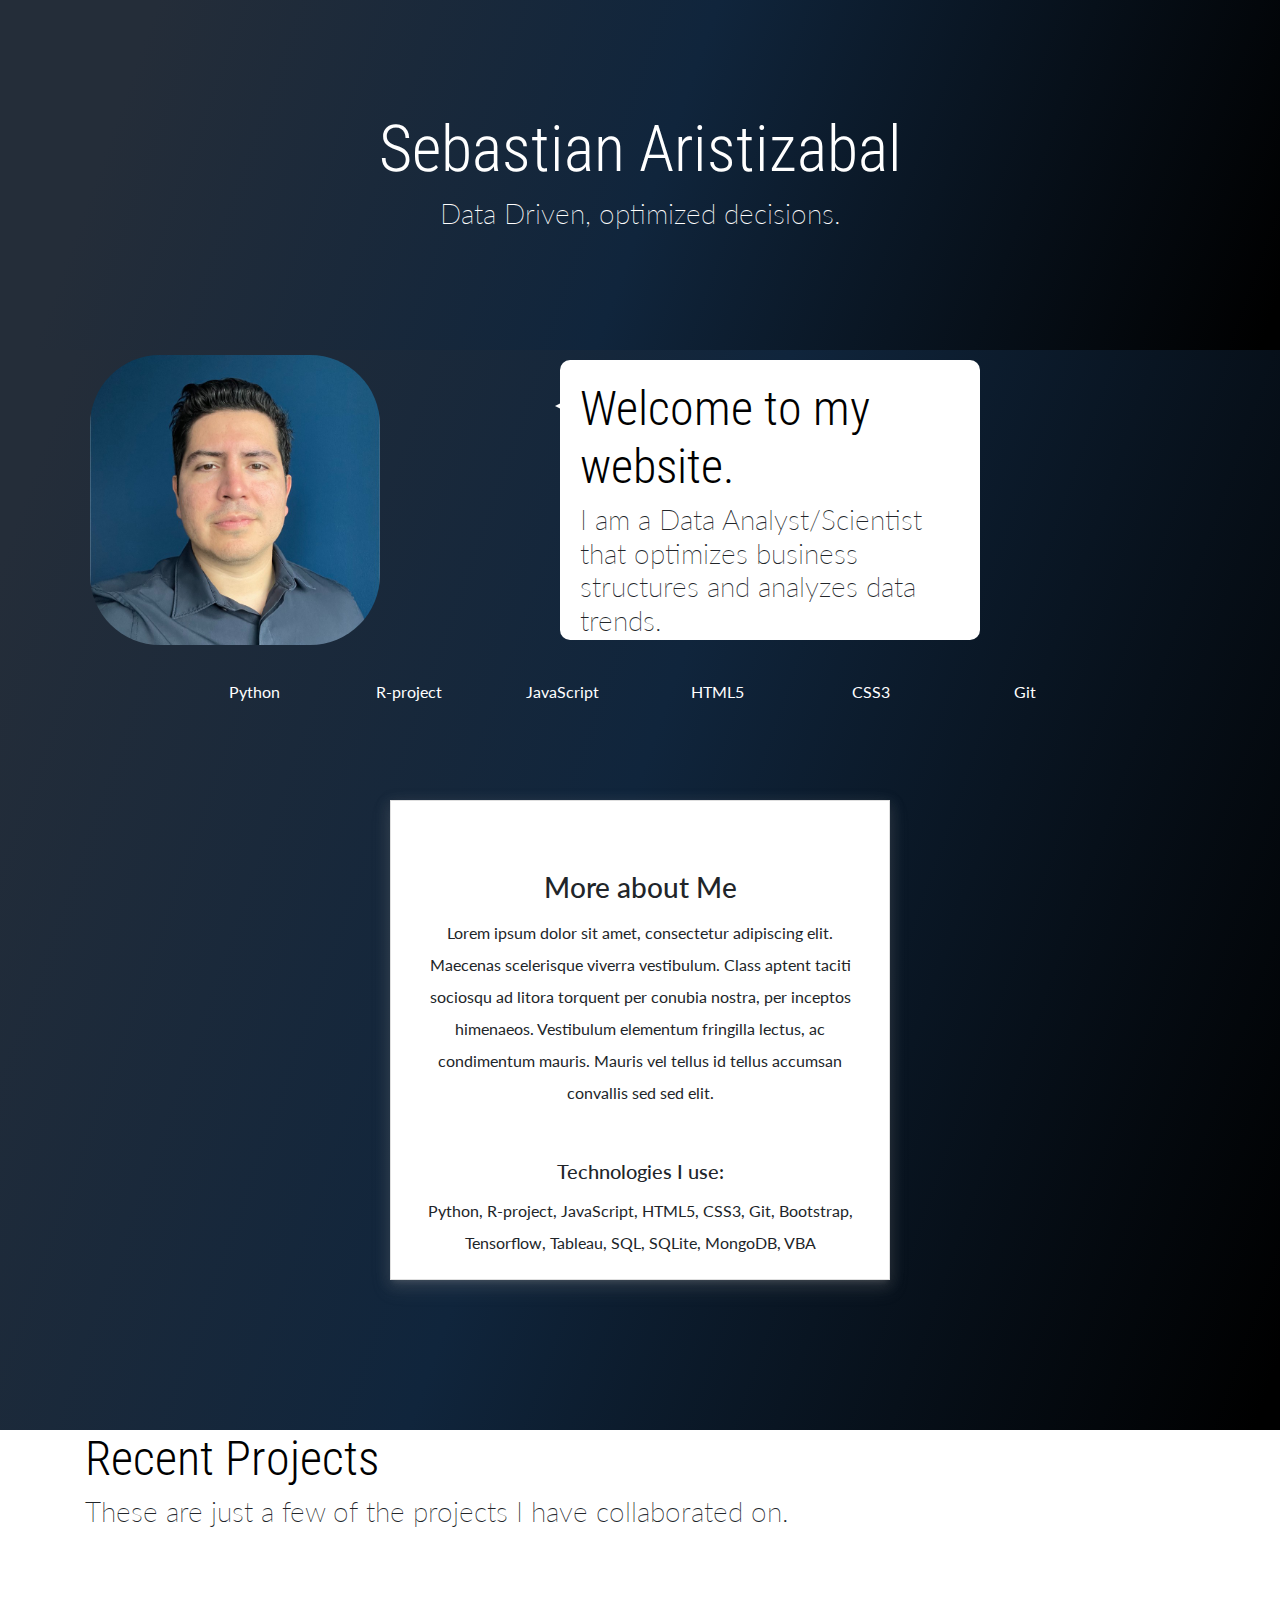
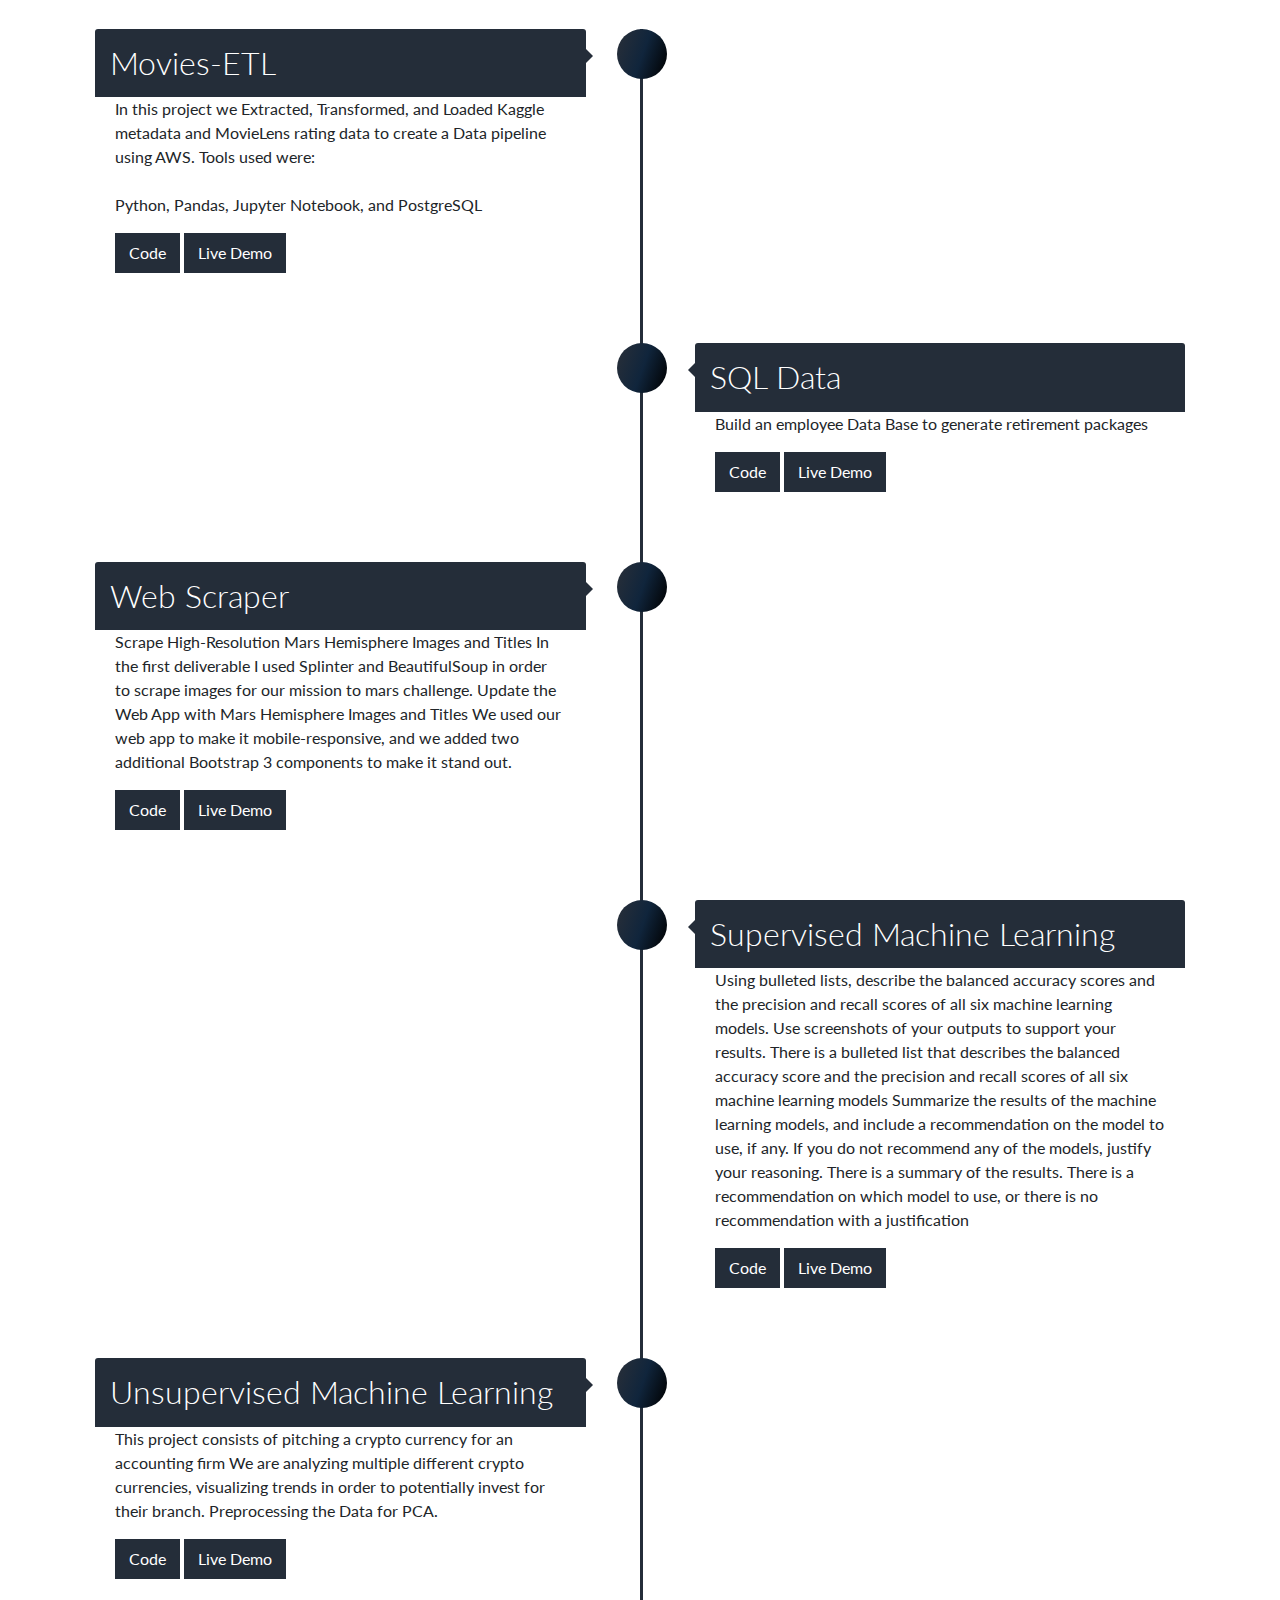
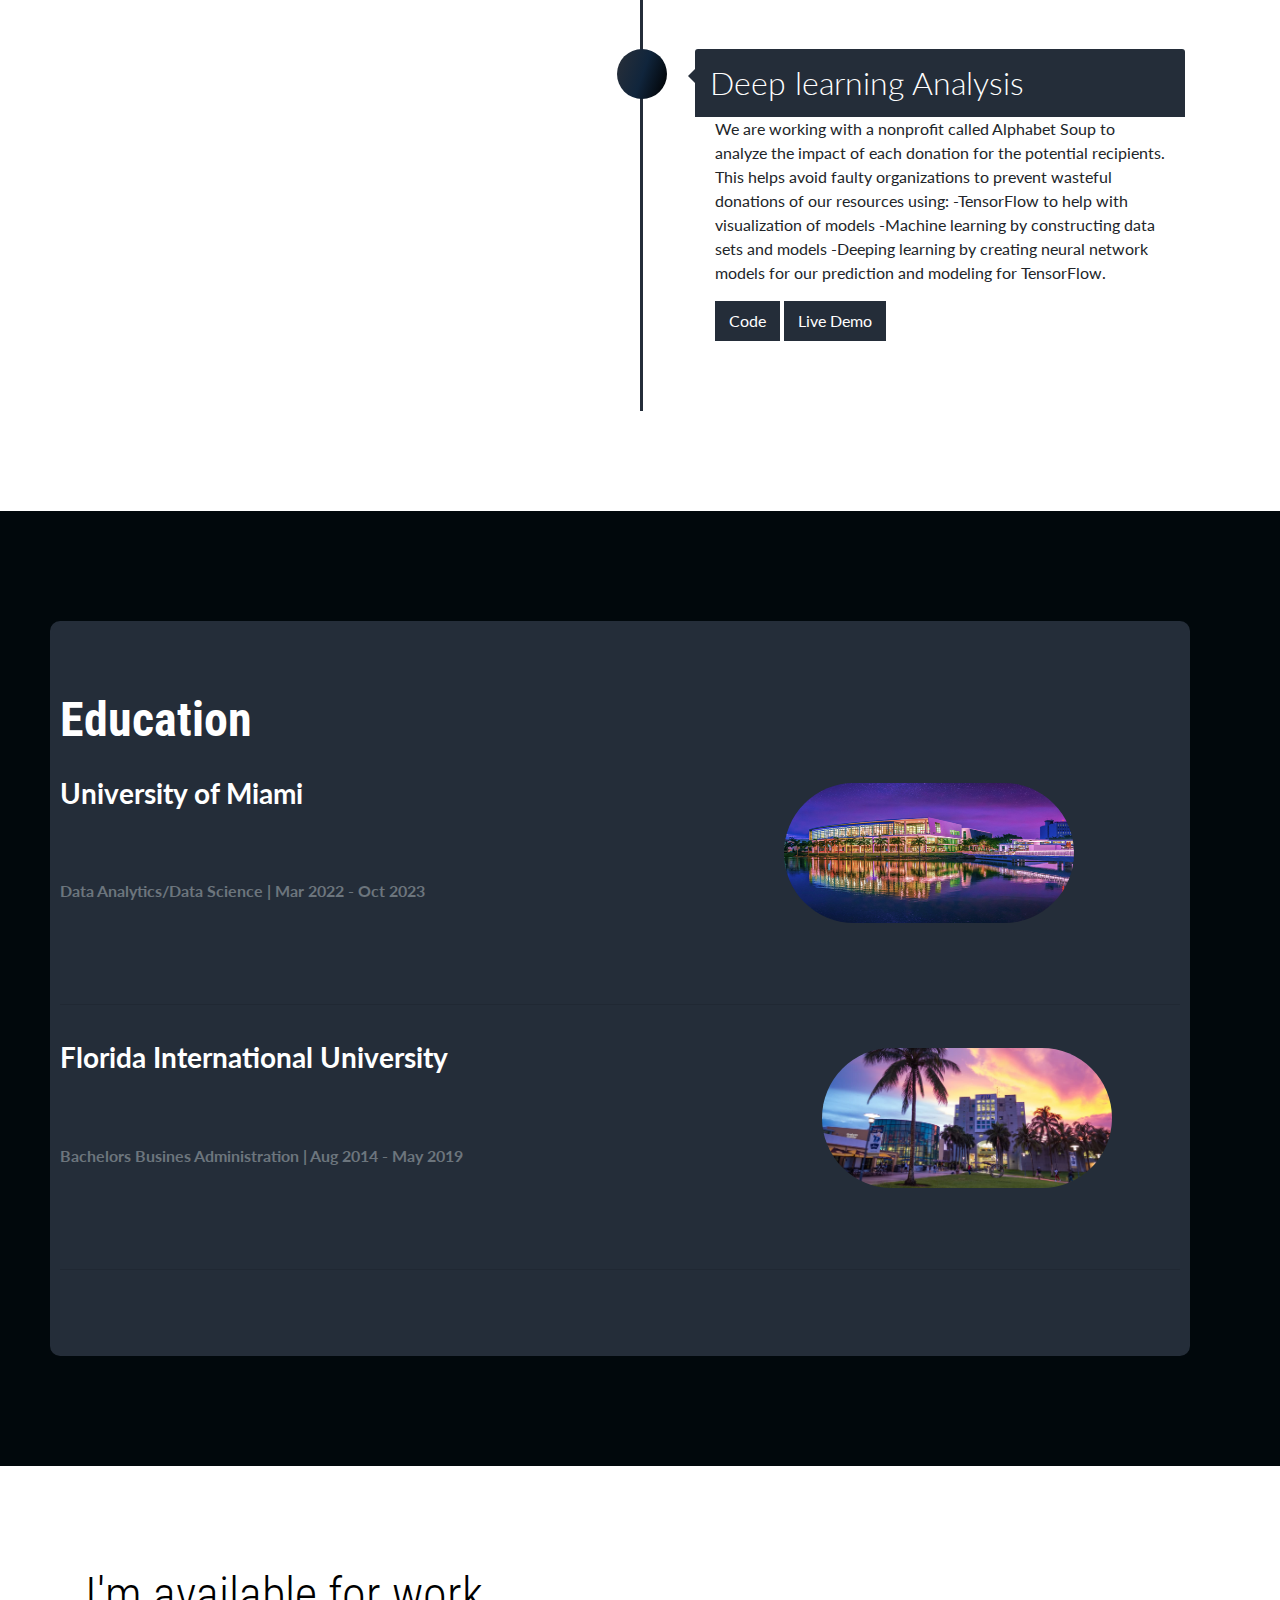
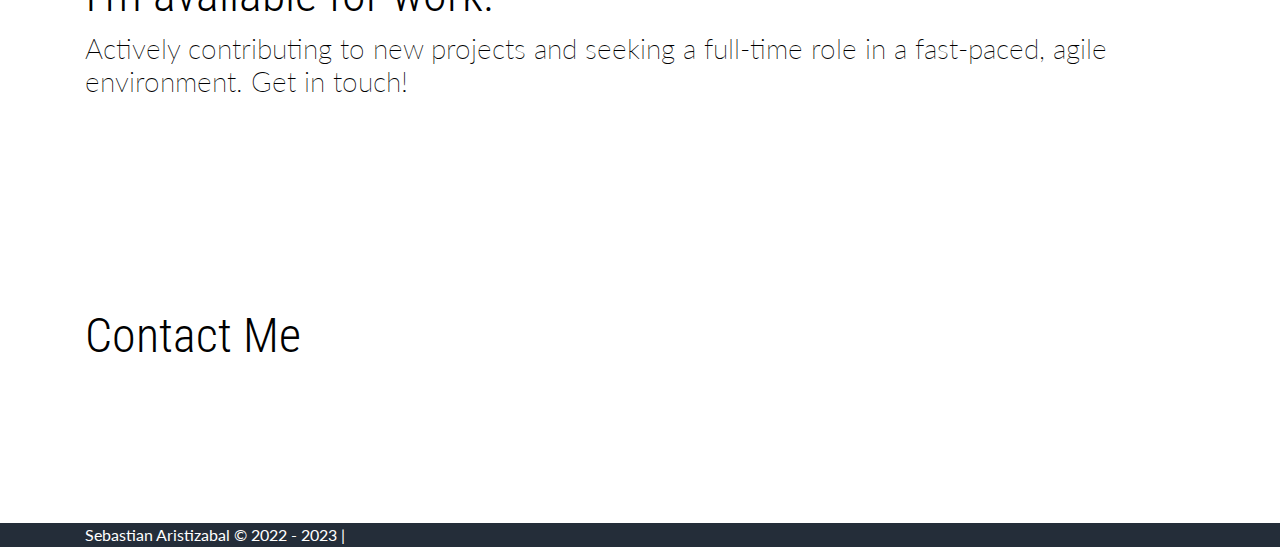
==== SA_portfolio/index.html @ 067d98fa "1st commit my_portfolio" ====
<!DOCTYPE html>
<html lang="en">

<head>
    <meta charset="UTF-8">
    <meta name="viewport" content="width=device-width, initial-scale=1.0">
    <meta http-equiv="X-UA-Compatible" content="ie=edge">

    <!-- Google Font -->
    <link href="https://fonts.googleapis.com/css?family=Lato:300,400,700" rel="stylesheet">
    <link href="https://fonts.googleapis.com/css?family=Roboto+Condensed:300,400,700" rel="stylesheet">

    <!-- Bootstrap CSS -->
    <link rel="stylesheet" href="https://stackpath.bootstrapcdn.com/bootstrap/4.3.1/css/bootstrap.min.css"
        integrity="sha384-ggOyR0iXCbMQv3Xipma34MD+dH/1fQ784/j6cY/iJTQUOhcWr7x9JvoRxT2MZw1T" crossorigin="anonymous" />

    <!-- Font Awesome -->
    <link rel="stylesheet" href="https://use.fontawesome.com/releases/v5.8.1/css/all.css"
        integrity="sha384-50oBUHEmvpQ+1lW4y57PTFmhCaXp0ML5d60M1M7uH2+nqUivzIebhndOJK28anvf" crossorigin="anonymous" />

    <!-- Custom styles for this template -->
    <link href="assets/css/app.css" rel="stylesheet" />
    <title>Sebastian Aristizabal | Portfolio</title>
</head>

<body>
<div class="color-tempi">
    <header>
        <div class="wave">
            <div class="container header-container">
                <h1 class="name">Sebastian Aristizabal</h1>
                <h3 class="subtitle text-center">Data Driven, optimized decisions.</h3>
                <!-- <img src="assets/images/student.png" class="boy" alt="boy image" /> -->
            </div>
        </div>
        <!-- <div class="wave-svg">
            <svg xmlns="http://www.w3.org/2000/svg" fill="#fff" opacity="1" width="100%" height="80"
            preserveAspectRatio="none" viewBox="0 0 1600 200">
            <path d="M-8,95.3C-8,95.3,189,2,398,2s604,184.7,800,184.7s412-91.4,412-91.4V271H-8V95.3z" />
                <path
                d="M1610,95.3c0,0-216,80-412,80c-98,0-245.8-40.5-395.1-80.9c149.4,46.2,297.1,92.3,395.1,92.3C1394,186.7,1610,95.3,1610,95.3z" />
            </svg>
        </div> -->
    </header>
    
    <section class="container">
        <div class="profile-pic">
            <!-- <img src="assets/images/IMG_1399.jpg"> -->
            <img src="assets/images/linked_in.jfif">
        </div>
        <div id="speech-bubble">
            <h1 class="title">Welcome to my website.
            </h1>
            <h3 class="subtitle">I am a Data Analyst/Scientist that optimizes business structures and analyzes data trends.</h3>
        </div>
    </section>
    <section class="container skill-container">
        <div class="row">
            <div class="col-md-10 offset-md-1">
                <div class="row text-center">
                    <div class="col">
                        <div class="skill-bar-title">
                            <i class="fab fa-python fa-3x"></i>
                            <p>Python</p>
                        </div>
                    </div>
                    <div class="col">
                        <div class="skill-bar-title">
                            <i class="fab fa-r-project fa-3x"></i>
                            <p>R-project</p>
                        </div>
                    </div>
                    <div class="col">
                        <div class="skill-bar-title">
                            <i class="fab fa-js-square fa-3x"></i>
                            <p>JavaScript</p>
                        </div>
                    </div>
                    <div class="col">
                        <div class="skill-bar-title">
                            <i class="fab fa-html5 fa-3x"></i>
                            <p>HTML5</p>
                        </div>
                    </div>
                    
                    <div class="col">
                        <div class="skill-bar-title">
                            <i class="fab fa-css3-alt fa-3x"></i>
                            <p>CSS3</p>
                        </div>
                    </div>
                    <div class="col">
                        <div class="skill-bar-title">
                            <i class="fab fa-git fa-3x"></i>
                            <p>Git</p>
                        </div>
                    </div>
                </div>
            </div>
        </div>
        
    </section>
    <!-- <div class="wave-svg-color">
        <svg xmlns="http://www.w3.org/2000/svg" fill="#328eff" opacity="1" width="100%" height="80"
        preserveAspectRatio="none" viewBox="0 0 1600 200">
        <path d="M-8,95.3C-8,95.3,189,2,398,2s604,184.7,800,184.7s412-91.4,412-91.4V271H-8V95.3z" />
        <path
        d="M1610,95.3c0,0-216,80-412,80c-98,0-245.8-40.5-395.1-80.9c149.4,46.2,297.1,92.3,395.1,92.3C1394,186.7,1610,95.3,1610,95.3z" />
    </svg>
        </div> -->
    <section class="container-color">
    </section>
    <section class="container">
        <div class="card custom-card">
            <div class="card-body">
                <span class="card-icon">
                    <i class="fas fa-code"></i>
                </span>
                <h3 class="card-title">More about Me</h3>
                    <p class="card-text">Lorem ipsum dolor sit amet, consectetur adipiscing elit. Maecenas scelerisque
                    viverra vestibulum. Class aptent taciti sociosqu ad litora torquent per conubia nostra, per inceptos
                    himenaeos. Vestibulum elementum fringilla lectus, ac condimentum mauris. Mauris vel tellus id tellus
                    accumsan convallis sed sed elit. </p>
                        <h5 class="card-title">
                            Technologies I use:
                        </h5>
                        <p class="card-text">
                            Python, R-project, JavaScript, HTML5, CSS3, Git, Bootstrap, Tensorflow, Tableau, SQL, SQLite, MongoDB, VBA 
                        </p>
                    </div>
            </div>
    </section>
</div>    
    
    
    
    
    <!-- TIMELINE -->
    <section class="container">
        <h1 class="title">Recent Projects</h1>
        <h3 class="subtitle">These are just a few of the projects I have collaborated on.</h3>
    </section>
    
    
    <div class="container">
        <div id="timeline">
            <div class="timeline-item">
                <div class="timeline-icon">
                    <i class="fas fa-star fa-align"></i>
                    
                </div>
                <div class="timeline-content">
                    <h2>Movies-ETL</h2>
                    <p>
                        In this project we Extracted, Transformed, and Loaded Kaggle metadata and MovieLens rating data to create a Data pipeline using AWS. 
                        Tools used were:<br></br>
                         Python, Pandas, Jupyter Notebook, and PostgreSQL
                    </p>
                    <a href="https://github.com/saristizabal12/Movies-ETL" class="btn"><i class="fab fa-github"></i> Code</a>
                    <a href="#" class="btn"><i class="fas fa-tv"></i> Live Demo</a>
                </div>
            </div>

            <div class="timeline-item">
                <div class="timeline-icon">
                    <i class="fas fa-star fa-align"></i>

                </div>
                <div class="timeline-content right">
                    <h2>SQL Data <Base></Base></h2>
                    <p>
                        Build an employee Data Base to generate retirement packages
                    </p>
                    <a href="https://github.com/saristizabal12/Pewlett-Hackard-Analysis." class="btn"><i class="fab fa-github"></i> Code</a>
                    <a href="#" class="btn"><i class="fas fa-tv"></i> Live Demo</a>
                </div>
            </div>

            <div class="timeline-item">
                <div class="timeline-icon">
                    <i class="fas fa-star fa-align"></i>
                </div>
                <div class="timeline-content">
                    <h2>Web Scraper</h2>
                    <p>
                        Scrape High-Resolution Mars Hemisphere Images and Titles In the first deliverable I used Splinter and BeautifulSoup in order to scrape images for our mission to mars challenge.
                        Update the Web App with Mars Hemisphere Images and Titles We used our web app to make it mobile-responsive, and we added two additional Bootstrap 3 components to make it stand out.

                    </p>
                    <a href="https://github.com/saristizabal12/Mission-to-Mars/tree/main" class="btn"><i class="fab fa-github"></i> Code</a>
                    <a href="#" class="btn"><i class="fas fa-tv"></i> Live Demo</a>

                </div>
            </div>

            <div class="timeline-item">
                <div class="timeline-icon">
                    <i class="fas fa-star fa-align"></i>

                </div>
                
                <div class="timeline-content right">
                    <h2>Supervised Machine Learning</h2>
                    <p>
                        Using bulleted lists, describe the balanced accuracy scores and the precision and recall scores of all six machine learning models. Use screenshots of your outputs to support your results. There is a bulleted list that describes the balanced accuracy score and the precision and recall scores of all six machine learning models
                        Summarize the results of the machine learning models, and include a recommendation on the model to use, if any. If you do not recommend any of the models, justify your reasoning. There is a summary of the results. There is a recommendation on which model to use, or there is no recommendation with a justification
                    </p>
                    <a href="https://github.com/saristizabal12/Credit_Risk_Analysis" class="btn"><i class="fab fa-github"></i> Code</a>
                    <a href="#" class="btn"><i class="fas fa-tv"></i> Live Demo</a>
                </div>
            </div>

            <div class="timeline-item">
                <div class="timeline-icon">
                    <i class="fas fa-star fa-align"></i>
                </div>
                <div class="timeline-content">
                    <h2>Unsupervised Machine Learning</h2>
                    <p>
                        This project consists of pitching a crypto currency for an accounting firm We are analyzing multiple different crypto currencies, visualizing trends in order to potentially invest for their branch.
                        Preprocessing the Data for PCA.
                    </p>
                    <a href="https://github.com/saristizabal12/Cryptocurrencies" class="btn"><i class="fab fa-github"></i> Code</a>
                    <a href="#" class="btn"><i class="fas fa-tv"></i> Live Demo</a>
                </div>
            </div>
            <div class="timeline-item">
                <div class="timeline-icon">
                    <i class="fas fa-star fa-align"></i>
                </div>
                <div class="timeline-content right">
                    <h2>Deep learning Analysis</h2>
                    <p>
                        We are working with a nonprofit called Alphabet Soup to analyze the impact of each donation for the potential recipients. This helps avoid faulty organizations to prevent wasteful donations of our resources using: -TensorFlow to help with visualization of models -Machine learning by constructing data sets and models -Deeping learning by creating neural network models for our prediction and modeling for TensorFlow.
                    </p>
                    <a href="https://github.com/saristizabal12/Neural_Network_Charity_Analysis" class="btn"><i class="fab fa-github"></i> Code</a>
                    <a href="#" class="btn"><i class="fas fa-tv"></i> Live Demo</a>
                </div>
            </div>

        </div>
    </div>


    <!-- EDUCATION -->
    <div class="wave-2">
        <section class="container education-container">
            <h1 class="title">Education </h1>
            <article class="education-item">
                <h3 class="subtitle">University of Miami</h3>
                <span class="text-muted">Data Analytics/Data Science | Mar 2022 - Oct 2023</span>
                <img src="assets/images/UM_1.jpg">
            </article>
            <hr />
            <article class="education-item">
                <h3 class="subtitle">Florida International University</h3>
                <span class="text-muted">Bachelors Busines Administration | Aug 2014 - May 2019</span>
                <img src="assets/images/FIU.jpg">
            </article>
            <hr />
            <!-- <article class="education-item">
                <h3 class="subtitle">University of Utah</h3>
                <span class="text-muted">B.S. Electrical Engineering | Aug 2010 - May 2014</span>
            </article> -->
        </section>
    </div>

    <!-- AVAILABLE FOR WORK -->
    <section class="container-color">
        <div class="container">
            <h1 class="title">I'm available for work.
            </h1>
            <h3 class="subtitle">Actively contributing to new projects and seeking a full-time role in a fast-paced,
                agile environment. Get in touch!</h3>
        </div>
    </section>

    <!-- FOOTER -->
    <section class="container-dark">
        <div class="container">
            <h1>Contact Me</h1>
            <h3 class="intro subtitle">
                <!-- <a href="https://twitter.com" class="social-icon"><i class="fab fa-twitter"></i></a> -->
                <a href="https://www.linkedin.com/in/saristizabal/" class="social-icon"><i class="fab fa-linkedin"></i></a>
                <a href="https://github.com/saristizabal12" class="social-icon"><i class="fab fa-github"></i></a>
                <a href="mailto:<saristizabal120@gmail.com>" class="social-icon"><i class="fas fa-envelope"></i></a>
            </h3>
        </div>
    </section>

    <footer>
        <div class="container">
            Sebastian Aristizabal &copy; 2022 - 2023 |

        </div>
    </footer>


    <script src="https://code.jquery.com/jquery-3.3.1.slim.min.js"
        integrity="sha384-q8i/X+965DzO0rT7abK41JStQIAqVgRVzpbzo5smXKp4YfRvH+8abtTE1Pi6jizo"
        crossorigin="anonymous"></script>
    <script src="https://cdnjs.cloudflare.com/ajax/libs/popper.js/1.14.6/umd/popper.min.js"
        integrity="sha384-wHAiFfRlMFy6i5SRaxvfOCifBUQy1xHdJ/yoi7FRNXMRBu5WHdZYu1hA6ZOblgut"
        crossorigin="anonymous"></script>
    <script src="https://stackpath.bootstrapcdn.com/bootstrap/4.2.1/js/bootstrap.min.js"
        integrity="sha384-B0UglyR+jN6CkvvICOB2joaf5I4l3gm9GU6Hc1og6Ls7i6U/mkkaduKaBhlAXv9k"
        crossorigin="anonymous"></script>
    <script src="assets/js/app.js"></script>
</body>

</html>
---- SA_portfolio/assets/css/app.css ----
html, body {
  font-family: 'Lato', sans-serif;
  /* background-color: #36454f; */
}
.color-tempi{
  /* background-color: rgb(1, 8, 12); */
  background: linear-gradient(109.6deg, rgb(36, 45, 57) 11.2%, rgb(16, 37, 60) 51.2%, rgb(0, 0, 0) 98.6%);
  ;
}
h1 {
  font-size:3em;
  font-family: 'Roboto Condensed', sans-serif;
  font-weight: 300;
  color: black;
}

.name {
  font-size:4em;
  font-family: 'Roboto Condensed', sans-serif;
  font-weight: 300;
  color: #fff;
}

footer {
  background-color: rgb(36, 45, 57);
  color: #fff;
  display: flex;
  align-items: flex-start;
}
footer a {
  color: #fff;
}

.header-container {
  display: flex;
  align-items: center;
  flex-direction: column;
}

.profile-pic img{
  border: 2px;
  border-radius: 75px;
  padding: 5px;
  width: 300px;
  height: 300px;
  /* position: relative; */
  justify-content: space-around;
  top: -40px;
  right: -800px;
}
#speech-bubble {
  width: 420px; 
  height: 280px; 
  padding: 20px;
  background: 
  #fff;
  position: absolute;
  right: 300px;
  top: 360px;
  -moz-border-radius: 10px; 
  -webkit-border-radius: 10px; 
  border-radius: 10px;
}
#speech-bubble:before {
  content:"";
  position: absolute;
  padding: -5px;
  width: 0;
  height: 0;
  border-top: 13px solid 
transparent;
  border-right: 26px solid 
  #fff;
  border-bottom: 13px solid 
transparent;
  margin: 13px 0 0 -25px;
}
.wave {
  background-color: rgb(1, 8, 12);
  /* background: linear-gradient(to left, #00c6ff, #328eff); */
  background: linear-gradient(109.6deg, rgb(36, 45, 57) 11.2%, rgb(16, 37, 60) 51.2%, rgb(0, 0, 0) 98.6%);
  min-height: 350px;
  color: #fff;
  display: flex;
  flex-direction: column;
  justify-content: center;
  align-items: center;
}

.wave-svg{
  width: 100%;
  transform: translateY(-80px);
}

.wave-svg-secondary{
  width: 100%;
}

.wave-svg-color {
  margin-top: 30px;
}

.custom-card {
  transform: translateY(-150px);
  text-align: center;
  width:500px;
  max-width: 90%;
  margin: 0 auto;
  
}

.card {
  border-radius: 0;
  box-shadow:0 8px 17px 2px rgba(152,152,152,0.14),0 3px 14px 2px rgba(152,152,152,0.12),0 5px 5px -3px rgba(152,152,152,0.2);
}
.wave-2{
  background-color: rgb(1, 8, 12);
  border-top-color: rgb(1, 8, 12);
  /* top: 10; */
  padding: 60px 0;
  width: auto;
  border: 10px solid rgb(1, 8, 12);
  display: flex;
  flex-direction: column;
  justify-content: center;
  /* align-items: center; */
}
.education-container {
  
  padding: 60px 0;
  width: auto;
  border: 10px solid rgb(36, 45, 57);
  border-radius: 10px;
  /* padding: 50px; */
  margin: 40px;
  font-weight: bold;
  /* background-color: rgb(1, 8, 12); */
  background-color: rgb(36, 45, 57);
  color: #fff;
}

.education-container h1{
  font-weight: bold;
  color: #fff;
}

.education-item span{
  font-weight: bold;
  color: #fff;
}
.education-container h3{
  font-weight: bold;
  color: #fff;
}
.education-item {
  padding: 20px 0;
  border: 2px;
  border-radius: 2px;
  font-weight: bold;
}
.education-item img{
  border: 2px;
  border-radius: 75px;
  padding: 5px;
  width: 300px;
  height: 150px;
  position: relative;
  top: -40px;
  right: -350px;
  /* justify-content: center;
  float: right; */
}
.container-color, .container-dark {
  padding: 100px 0;
  color: black;
}

.container-color {
  /* background-color: #328eff; */
  background-color: linear-gradient(109.6deg, rgb(36, 45, 57) 11.2%, rgb(16, 37, 60) 51.2%, rgb(0, 0, 0) 98.6%);
}

.container-dark {
  /* background-color: #328eff; */
  background-color: linear-gradient(109.6deg, rgb(36, 45, 57) 11.2%, rgb(16, 37, 60) 51.2%, rgb(0, 0, 0) 98.6%);
}

.card-title {
  margin-top: 50px;
  color: rgb(36, 45, 57) 11.2%;
  /* color: linear-gradient(109.6deg, rgb(36, 45, 57) 11.2%, rgb(16, 37, 60) 51.2%, rgb(0, 0, 0) 98.6%); */
  text-align: center;
}

.card-text {
  line-height: 2;
}

.card-icon{
  color: rgb(36, 45, 57);
  /* color: linear-gradient(109.6deg, rgb(36, 45, 57) 11.2%, rgb(16, 37, 60) 51.2%, rgb(0, 0, 0) 98.6%); */
  font-size: 50px;
}

.subtitle {
    font-weight: 200;
}
.boy {
    display: block;
    height: 200px;
    margin-top: 50px;
}

.start-project-card {
    min-height: 200px;
    width: 100%;
}

.card-flex{
    display: flex;
    align-items: flex-start;
    justify-content: center;
    flex-direction: column;
}

.social-icon {
    color: rgb(36, 45, 57);
    font-size: 36px;
    margin-right: 40px;
}

.skill-container{
    padding: 30px;
}

.fa-align {
  margin: auto;
  color: #fff;
} 
.skill-bar-title{
  color: #fff;
}
#timeline .timeline-item:after, #timeline .timeline-item:before {
	 content: '';
	 display: block;
	 width: 100%;
	 clear: both;
}
 
 #timeline {
	 width: 100%;
	 margin: 100px auto;
	 position: relative;
	 padding: 0 10px;
	 transition: all 0.4s ease;
}
 #timeline:before {
	 content: "";
	 width: 3px;
	 height: 100%;
	 background: rgb(36, 45, 57);
	 left: 50%;
	 top: 0;
	 position: absolute;
}
 #timeline:after {
	 content: "";
	 clear: both;
	 display: table;
	 width: 100%;
}
 #timeline .timeline-item {
	 margin-bottom: 50px;
	 position: relative;
}
 #timeline .timeline-item .timeline-icon {
	 /* background: #328eff; */
   background: linear-gradient(109.6deg, rgb(36, 45, 57) 11.2%, rgb(16, 37, 60) 51.2%, rgb(0, 0, 0) 98.6%);
	 width: 50px;
	 height: 50px;
	 position: absolute;
	 top: 0;
	 left: 50%;
	 overflow: hidden;
	 margin-left: -23px;
	 border-radius: 50%;
}
 #timeline .timeline-item .timeline-icon {
	 display:flex;
}
 #timeline .timeline-item .timeline-content {
	 width: 45%;
	 background: #fff;
	 padding: 20px;
	 border-radius: 0;
	 transition: all 0.3s ease;
}
 #timeline .timeline-item .timeline-content h2 {
	 padding: 15px;
	 /* background: #328eff; */
   background: rgb(36, 45, 57);
	 color: #fff;
	 margin: -20px -20px 0 -20px;
	 font-weight: 300;
	 -webkit-border-radius: 3px 3px 0 0;
	 -moz-border-radius: 3px 3px 0 0;
	 -ms-border-radius: 3px 3px 0 0;
	 border-radius: 3px 3px 0 0;
}
 #timeline .timeline-item .timeline-content:before {
	 content: '';
	 position: absolute;
	 left: 45%;
	 top: 20px;
	 width: 0;
	 height: 0;
	 border-top: 7px solid transparent;
	 border-bottom: 7px solid transparent;
	 border-left: 7px solid rgb(36, 45, 57);
}
 #timeline .timeline-item .timeline-content.right {
	 float: right;
}
 #timeline .timeline-item .timeline-content.right:before {
	 content: '';
	 right: 45%;
	 left: inherit;
	 border-left: 0;
	 /* border-right: 7px solid #328eff; */
   border-right: 7px solid rgb(36, 45, 57);
}
 .btn {
	 background-color: rgb(36, 45, 57);
   border: 2px solid rgb(36, 45, 57);
   color: #fff;
   border-radius: 0;

}

 @media screen and (max-width: 768px) {
	 #timeline {
		 margin: 30px;
		 padding: 0px;
		 width: 90%;
	}
	 #timeline:before {
		 left: 0;
	}
	 #timeline .timeline-item .timeline-content {
		 width: 90%;
		 float: right;
	}
	 #timeline .timeline-item .timeline-content:before, #timeline .timeline-item .timeline-content.right:before {
		 left: 10%;
		 margin-left: -6px;
		 border-left: 0;
		 border-right: 7px solid rgb(36, 45, 57);
	}
	 #timeline .timeline-item .timeline-icon {
		 left: 0;
	}
}
 


.modal {
  position: fixed;
  top: 0;
  right: 0;
  bottom: 0;
  left: 0;
  overflow: hidden;
}

.modal-dialog {
  position: fixed;
  margin: 0;
  min-width: 100%;
  height: 100%;
  padding: 0;
}

.modal-content {
  position: absolute;
  top: 0;
  right: 0;
  bottom: 0;
  left: 0;
  border-radius: 0;
  box-shadow: none;
}

.modal-header {
  position: absolute;
  top: 0;
  right: 0;
  left: 0;
  height: 50px;
  padding: 10px;
  background: rgb(36, 45, 57);
  border: 0;
  border-radius: 0;
}

.modal-title {
  font-weight: 300;
  font-size: 2em;
  color: #fff;
  line-height: 30px;
}

.modal-body {
  position: absolute;
  top: 50px;
  bottom: 60px;
  width: 100%;
  font-weight: 300;
  overflow: auto;
}

.modal-footer {
  position: absolute;
  right: 0;
  bottom: 0;
  left: 0;
  height: 60px;
  padding: 10px;
  background: #f1f3f5;
}
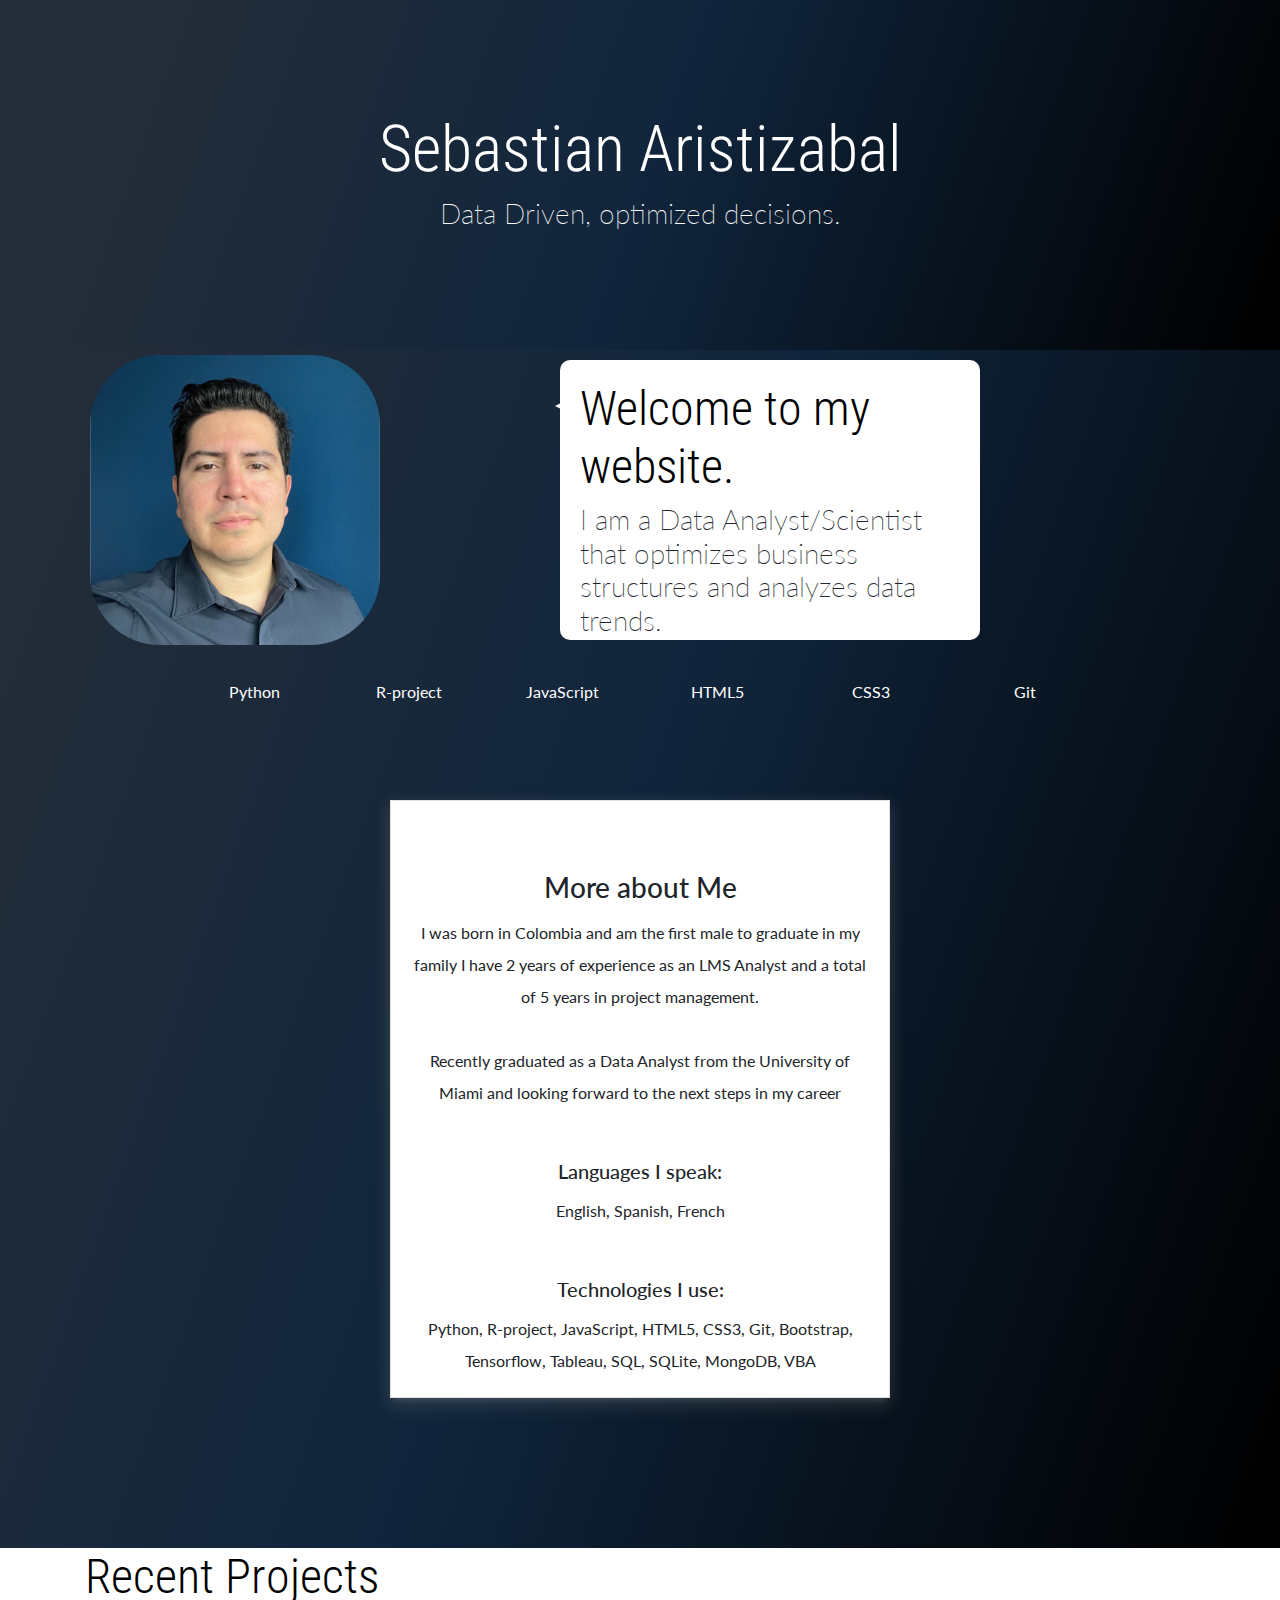
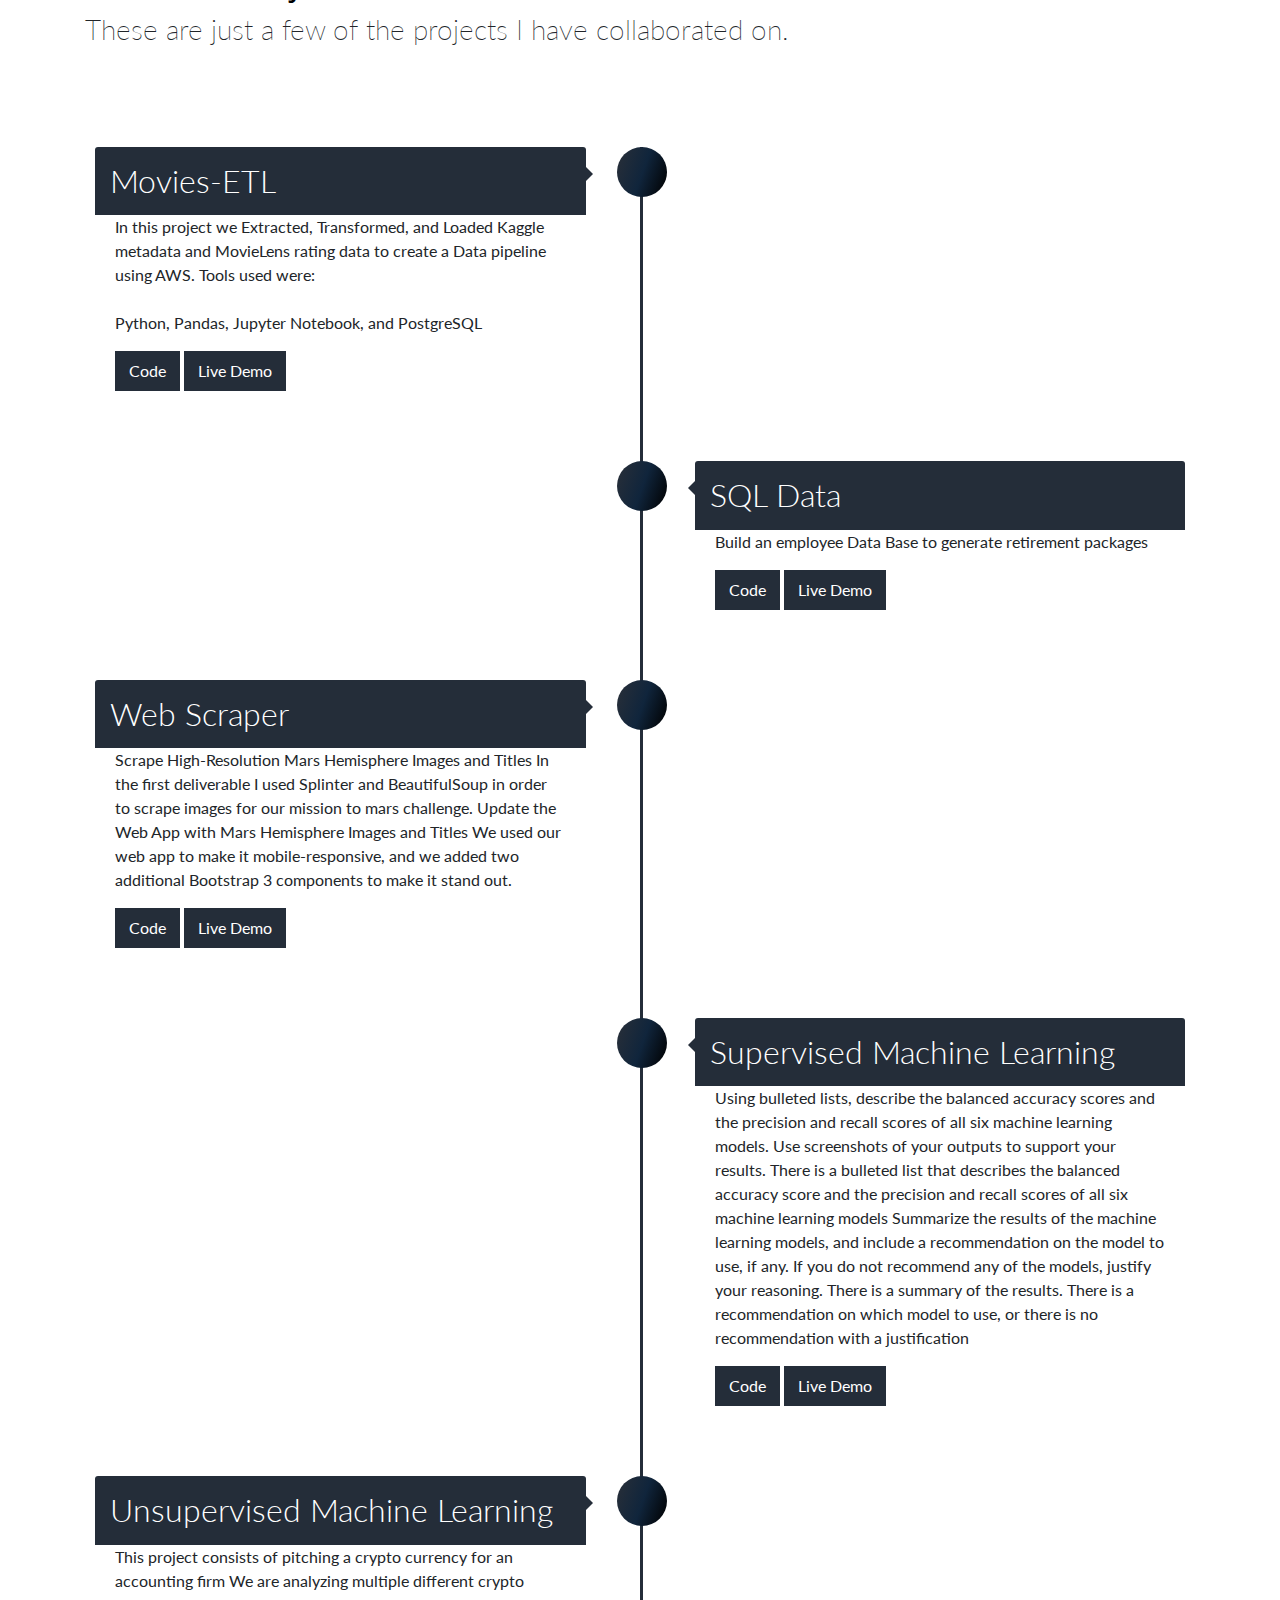
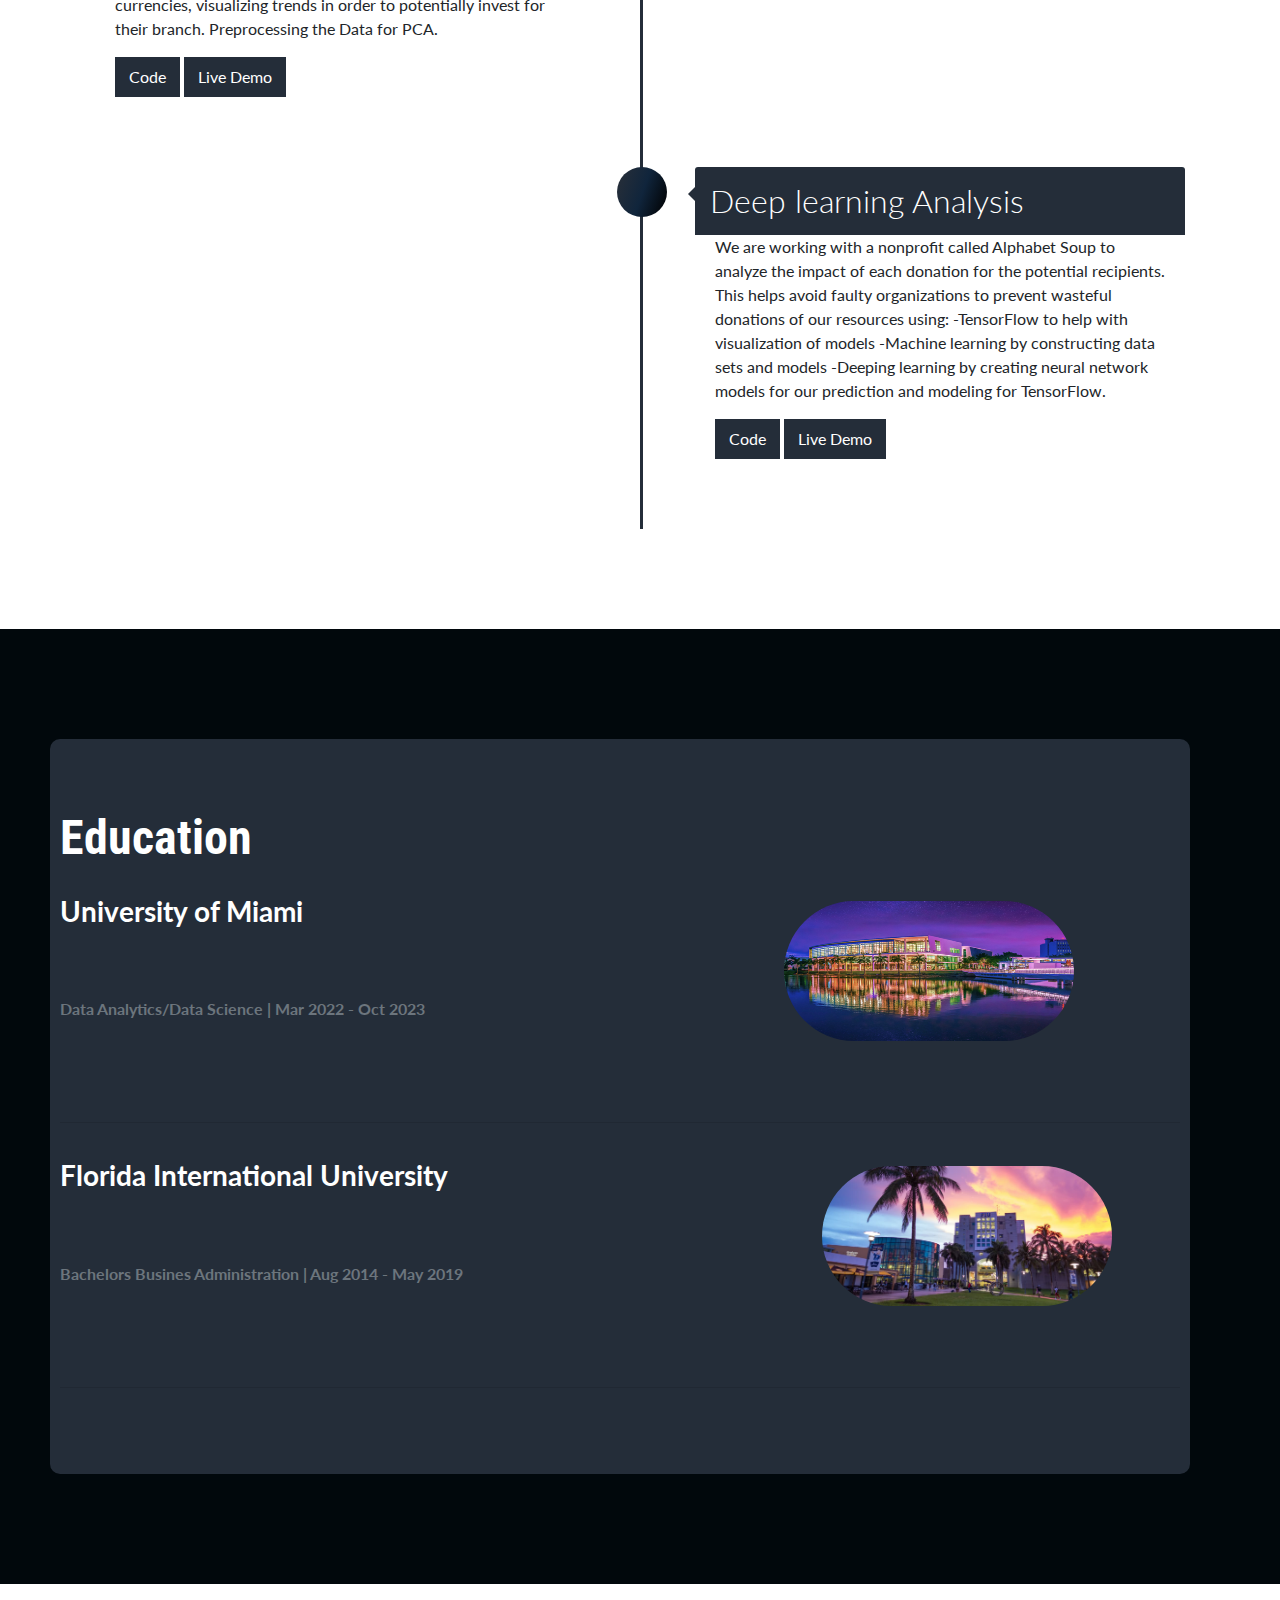
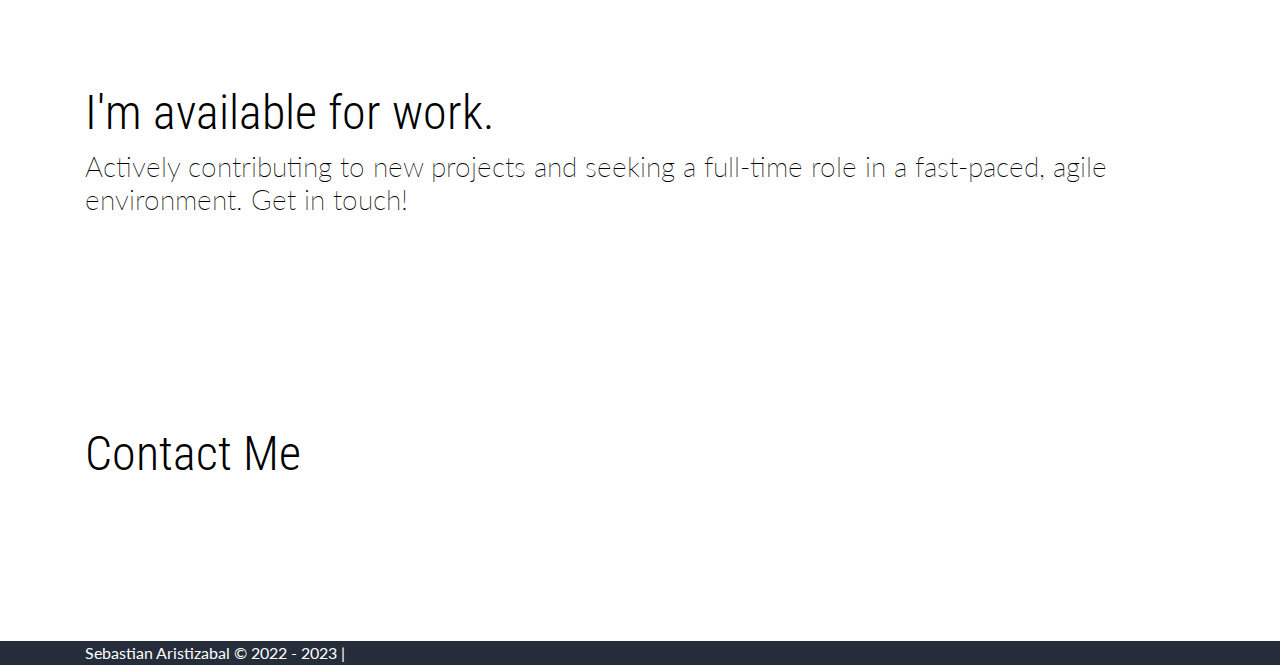
==== commit 7b07fe5c: "updates to More About Me" ====
--- a/SA_portfolio/index.html
+++ b/SA_portfolio/index.html
@@ -117,10 +117,14 @@
                     <i class="fas fa-code"></i>
                 </span>
                 <h3 class="card-title">More about Me</h3>
-                    <p class="card-text">Lorem ipsum dolor sit amet, consectetur adipiscing elit. Maecenas scelerisque
-                    viverra vestibulum. Class aptent taciti sociosqu ad litora torquent per conubia nostra, per inceptos
-                    himenaeos. Vestibulum elementum fringilla lectus, ac condimentum mauris. Mauris vel tellus id tellus
-                    accumsan convallis sed sed elit. </p>
+                    <p class="card-text"> I was born in Colombia and am the first male to graduate in my family
+                        I have 2 years of experience as an LMS Analyst and a total of 5 years in project management.<br></br> 
+                        Recently graduated as a Data Analyst from the University of Miami and looking forward to the next steps in my career </p>
+                        <h5 class="card-title">
+                            Languages I speak:
+                        </h5>
+                        <p class="card-text">
+                            English, Spanish, French </p>
                         <h5 class="card-title">
                             Technologies I use:
                         </h5>
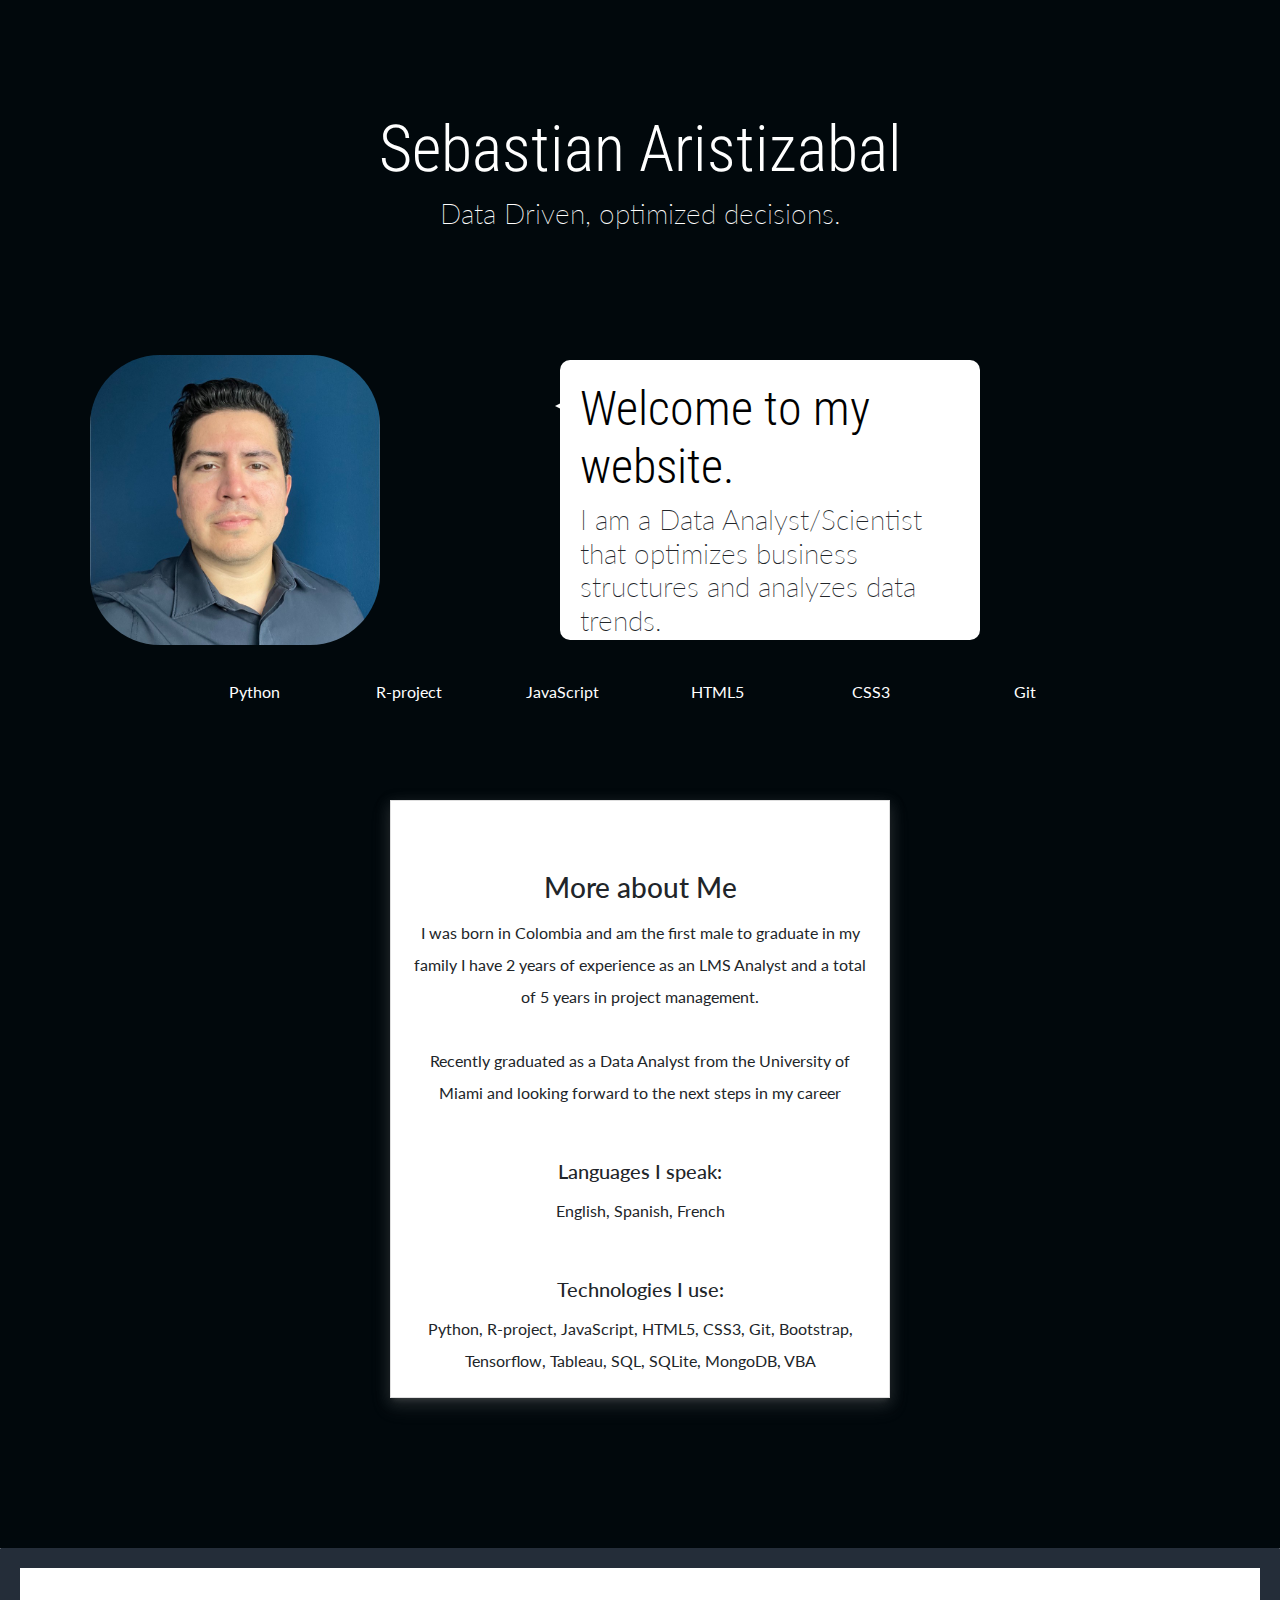
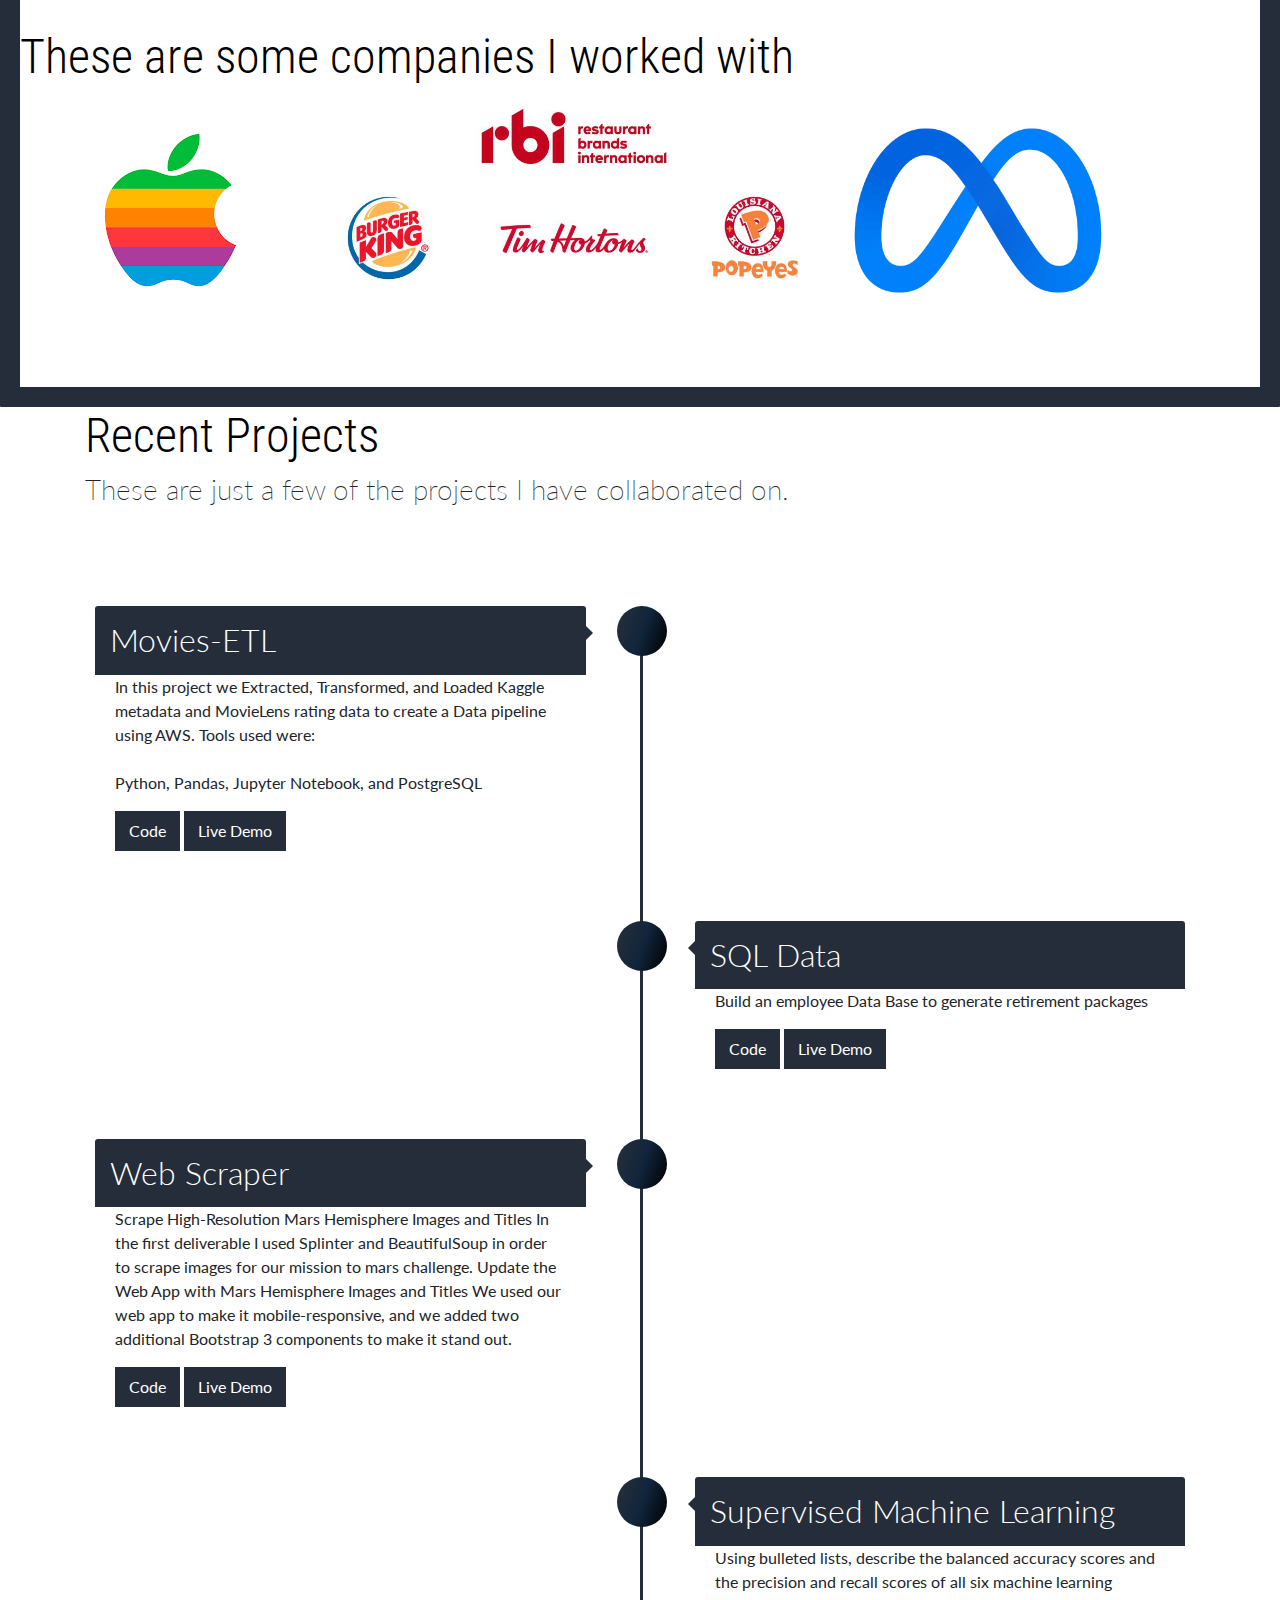
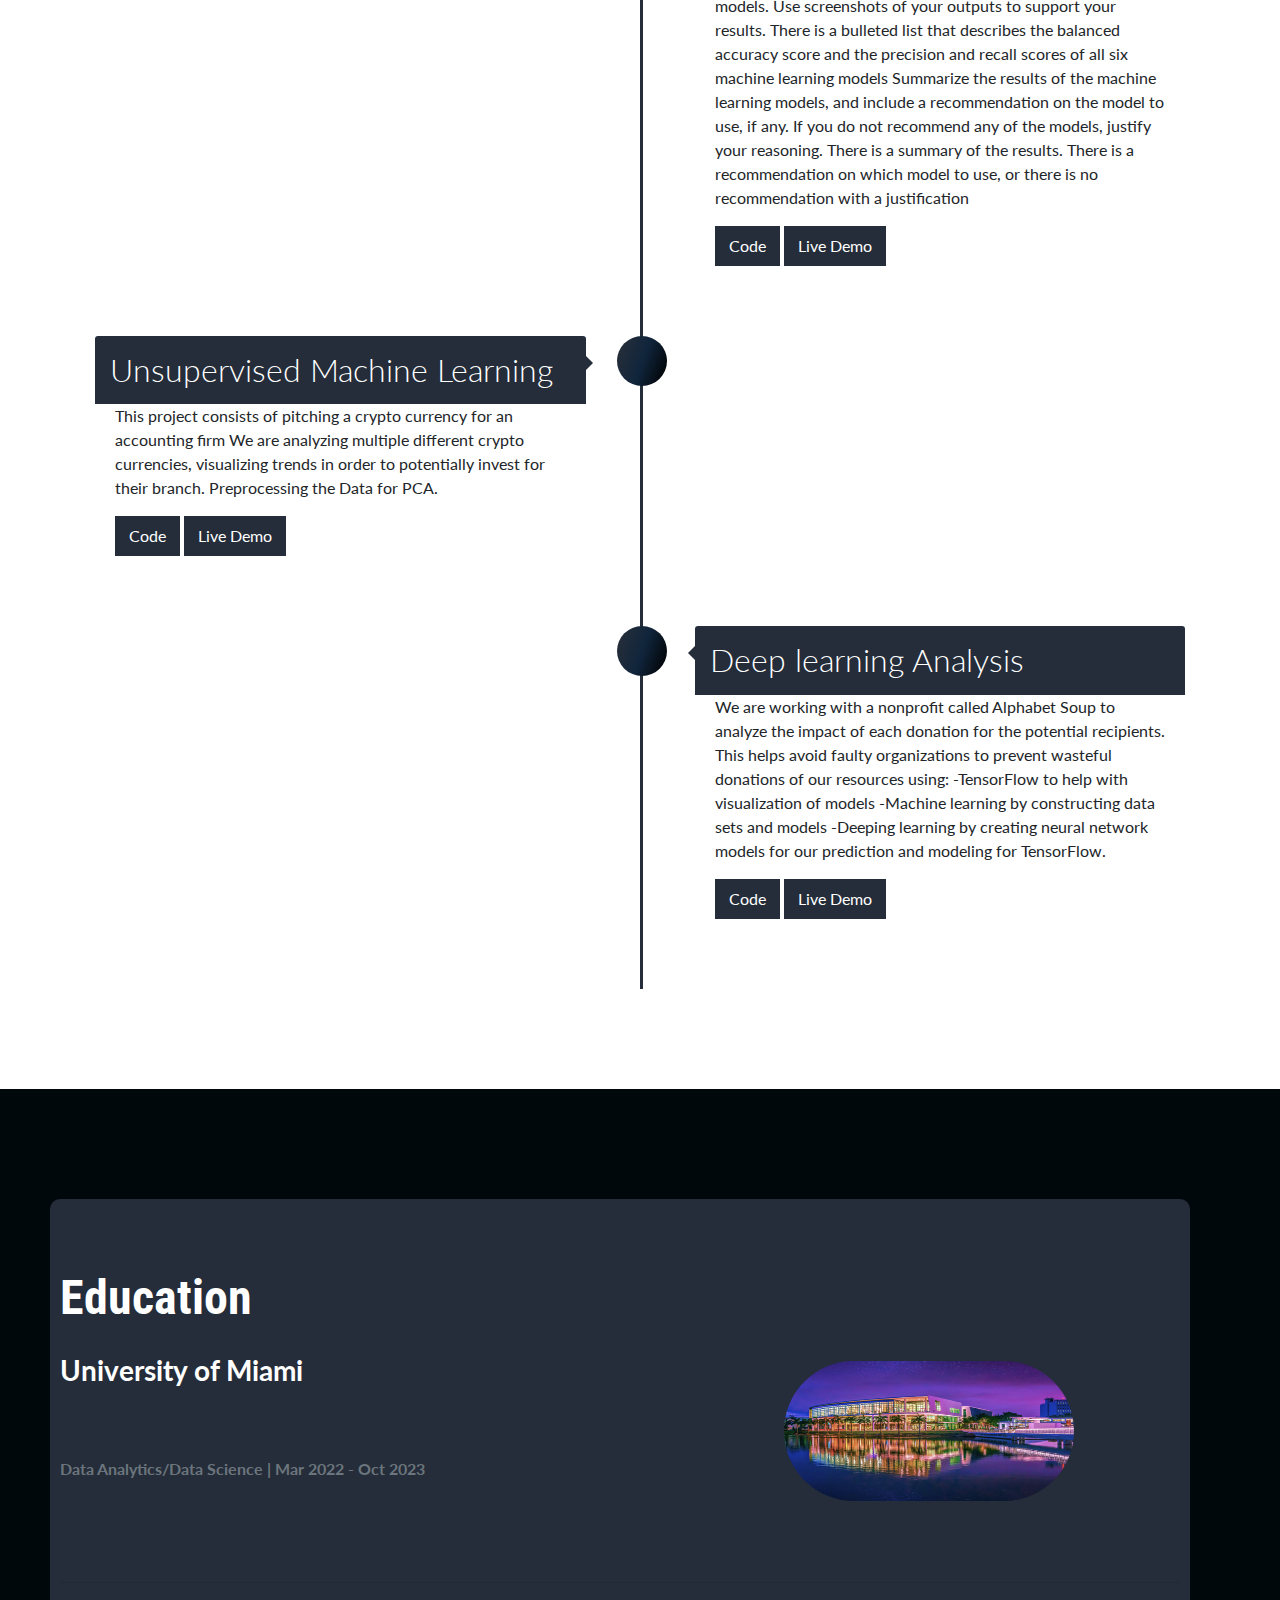
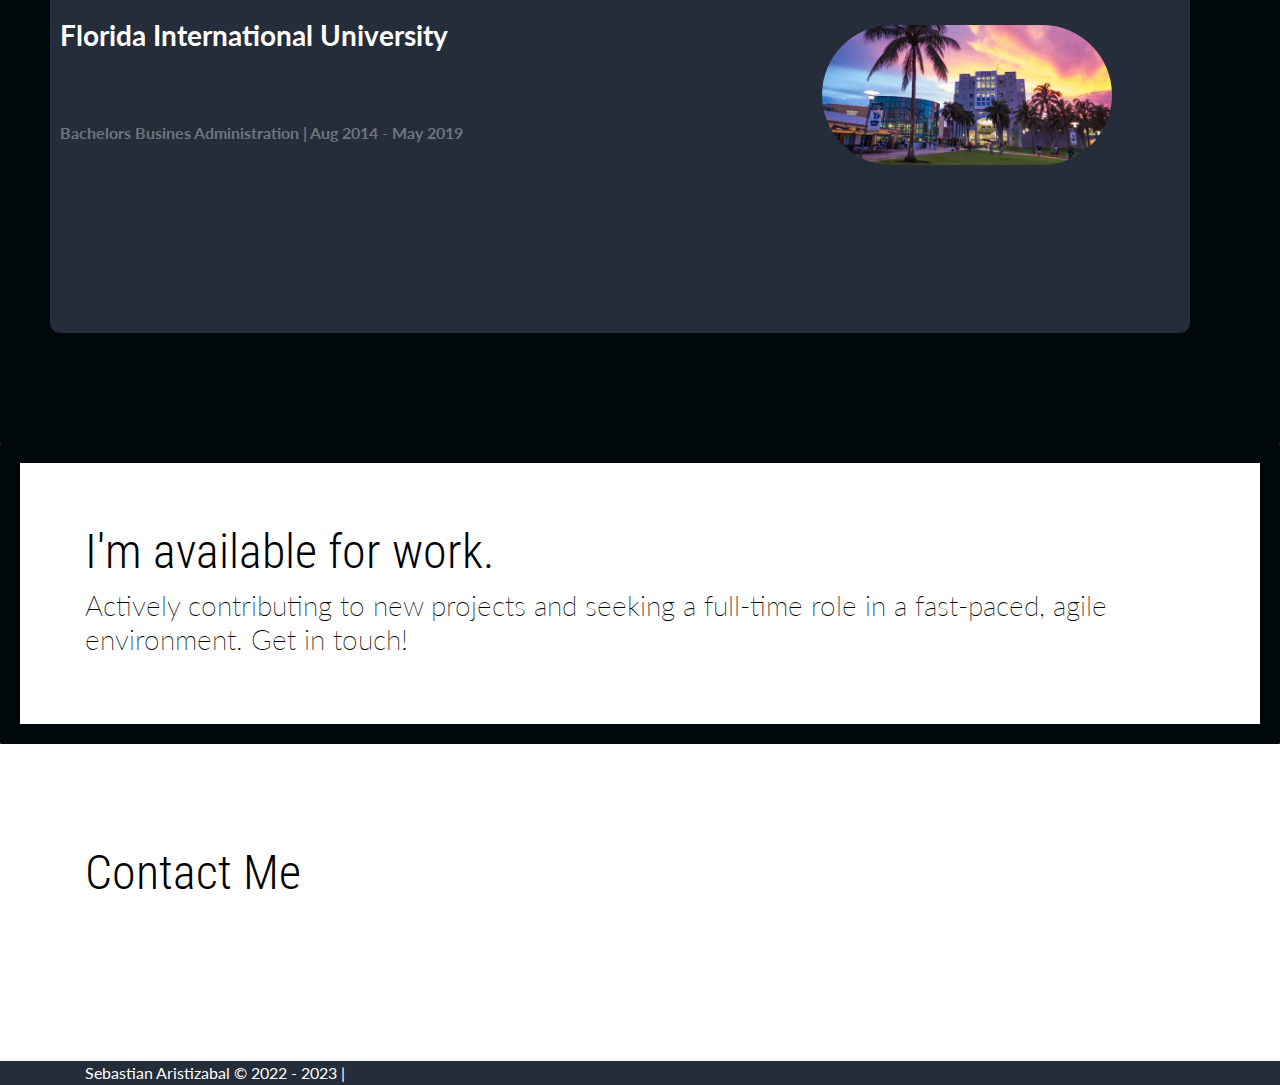
==== commit 890279bd: "Added logos & background editing" ====
--- a/SA_portfolio/index.html
+++ b/SA_portfolio/index.html
@@ -135,7 +135,14 @@
             </div>
     </section>
 </div>    
-    
+   <div class="company-logos">
+        <h1>These are some companies I worked with</h1>
+        <div class="company-logo-img">
+            <img src="assets/images/apple_1.png" alt="Apple" width="300" height="auto">
+            <img src="assets/images/RBI logo.jfif" alt="rbi" width="500" height="auto">
+            <img src="assets/images/logo-Meta.png" alt="Meta" width="300" height="auto">
+        </div>
+   </div> 
     
     
     
@@ -270,7 +277,7 @@
     </div>
 
     <!-- AVAILABLE FOR WORK -->
-    <section class="container-color">
+    <section class="container-color2">
         <div class="container">
             <h1 class="title">I'm available for work.
             </h1>
--- a/SA_portfolio/assets/css/app.css
+++ b/SA_portfolio/assets/css/app.css
@@ -2,10 +2,12 @@
   font-family: 'Lato', sans-serif;
   /* background-color: #36454f; */
 }
+
+/* This section is for my profile image section's background color */
 .color-tempi{
   /* background-color: rgb(1, 8, 12); */
-  background: linear-gradient(109.6deg, rgb(36, 45, 57) 11.2%, rgb(16, 37, 60) 51.2%, rgb(0, 0, 0) 98.6%);
-  ;
+  /* background: linear-gradient(109.6deg, rgb(36, 45, 57) 11.2%, rgb(16, 37, 60) 51.2%, rgb(0, 0, 0) 98.6%); */
+  background-color: rgb(1, 8, 12);
 }
 h1 {
   font-size:3em;
@@ -78,7 +80,7 @@
 .wave {
   background-color: rgb(1, 8, 12);
   /* background: linear-gradient(to left, #00c6ff, #328eff); */
-  background: linear-gradient(109.6deg, rgb(36, 45, 57) 11.2%, rgb(16, 37, 60) 51.2%, rgb(0, 0, 0) 98.6%);
+  /* background: linear-gradient(109.6deg, rgb(36, 45, 57) 11.2%, rgb(16, 37, 60) 51.2%, rgb(0, 0, 0) 98.6%); */
   min-height: 350px;
   color: #fff;
   display: flex;
@@ -126,7 +128,7 @@
   /* align-items: center; */
 }
 .education-container {
-  
+
   padding: 60px 0;
   width: auto;
   border: 10px solid rgb(36, 45, 57);
@@ -180,6 +182,14 @@
   background-color: linear-gradient(109.6deg, rgb(36, 45, 57) 11.2%, rgb(16, 37, 60) 51.2%, rgb(0, 0, 0) 98.6%);
 }
 
+.container-color2 {
+  padding: 100px 0;
+  color: black;
+  padding: 60px 0;
+  width: auto;
+  border: 20px solid rgb(1, 8, 12);
+  border-radius: 1px;
+}
 .container-dark {
   /* background-color: #328eff; */
   background-color: linear-gradient(109.6deg, rgb(36, 45, 57) 11.2%, rgb(16, 37, 60) 51.2%, rgb(0, 0, 0) 98.6%);
@@ -201,7 +211,17 @@
   /* color: linear-gradient(109.6deg, rgb(36, 45, 57) 11.2%, rgb(16, 37, 60) 51.2%, rgb(0, 0, 0) 98.6%); */
   font-size: 50px;
 }
-
+.company-logos{
+  padding: 60px 0;
+  width: auto;
+  border: 20px solid rgb(36, 45, 57);
+  border-radius: 1px;
+}
+.company-logos img{
+  justify-content: center;
+  margin: center;
+
+}
 .subtitle {
     font-weight: 200;
 }
